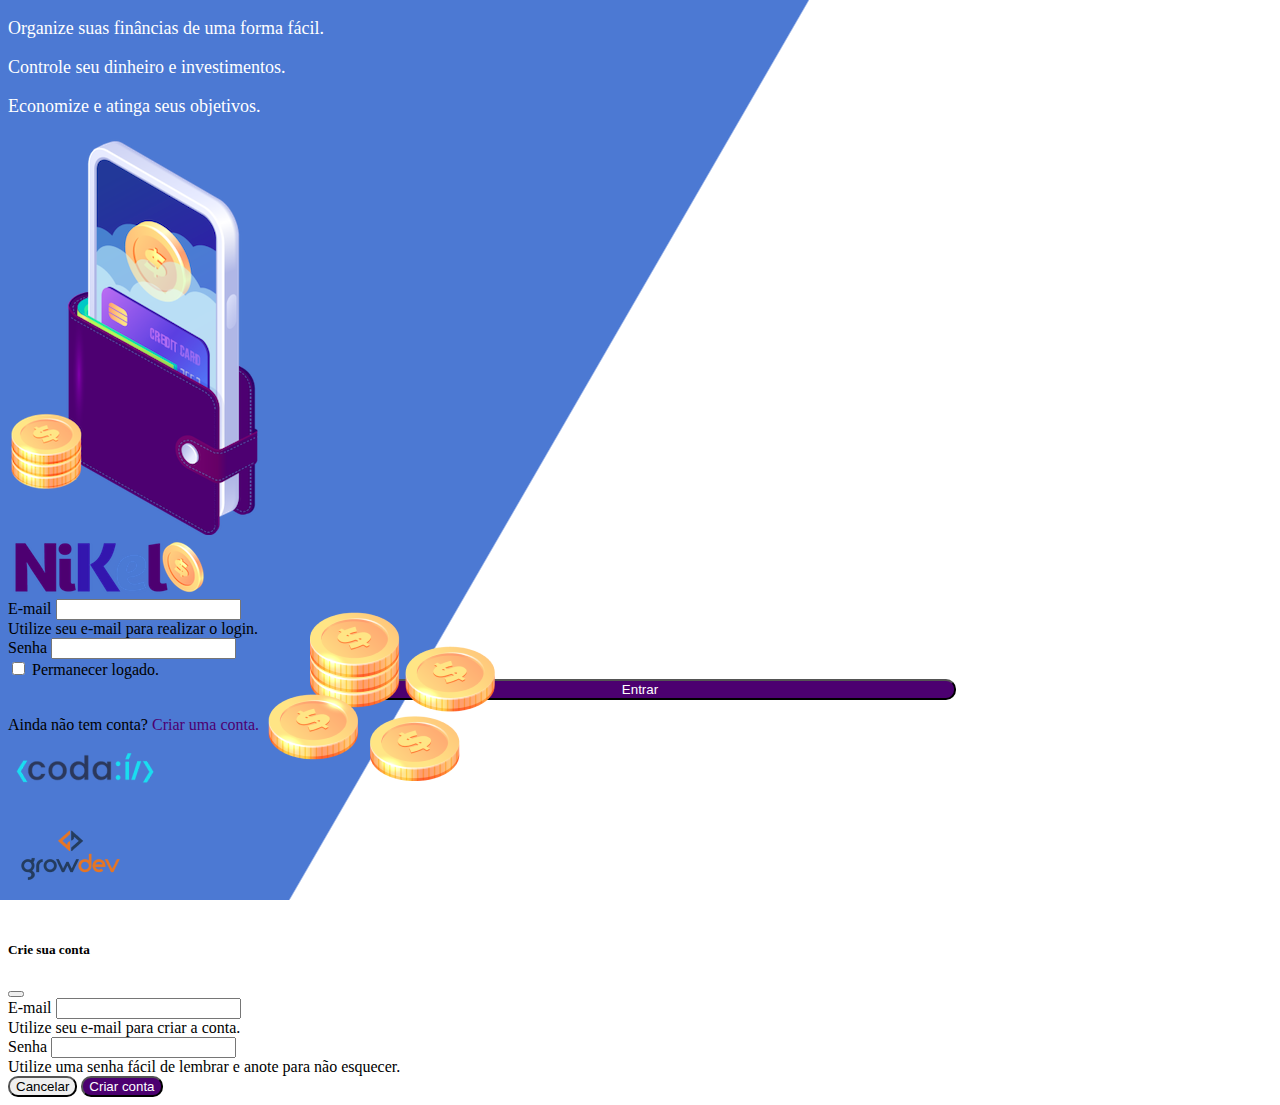
==== public/index.html @ 23f3db3a "Initial Commit" ====
<!DOCTYPE html>
<html lang="pt">
<head>
    <meta charset="UTF-8">
    <meta name="viewport" content="width=device-width, initial-scale=1.0">
    <title>Document</title>
    <link href="https://cdn.jsdelivr.net/npm/bootstrap@5.1.3/dist/css/bootstrap.min.css" rel="stylesheet" integrity="sha384-1BmE4kWBq78iYhFldvKuhfTAU6auU8tT94WrHftjDbrCEXSU1oBoqyl2QvZ6jIW3" crossorigin="anonymous">
    <link rel="stylesheet" href="./css/styles.css">
</head>
<body id="login">
    <main>
        <div class="container">
            <div class="row vh-100">
                <div class="col d-flex justify-content-center my-5 flex-column">
                    <div class="text-login">
                        <p>Organize suas finâncias de uma forma fácil.</p>
                        <p>Controle seu dinheiro e investimentos.</p>
                        <p>Economize e atinga seus objetivos.</p> 
                    </div>
                    <div class="text-center">
                        <img src="./assets/images/pocket.png" alt="imafe pockets class="img-fluid>
                        <img src="./assets/images/coins.png" alt="image coins" class="img-fluid d-none d-md-inline coins">
                </div>
                </div>
                <div class="col d-flex justify-content-center my-5 flex-column">
                    <div class="cointeiner">
                        <div class="row">
                            <div class="col">
                                <div class="text-center mb-3">
                                    <img src="./assets/images/nikel-logo.png" alt="nikel logo" class="img-fluid">
                                </div>
                            </div>
                        </div>
                        <div class="row">
                            <div class="col">
                                <form id="login-form">
                                    <div class="mb-3">
                                     <label for="email-input" class="form-label">E-mail</label>
                                      <input type="email" class="form-control" id="email-input" aria-describedby="emailHelp">
                                      <div id="emailHelp" class="form-text">Utilize seu e-mail para realizar o login.</div>
                                    </div>
                                    <div class="mb-3">
                                      <label for="password-input" class="form-label">Senha</label>
                                      <input type="password" class="form-control" id="password-input">
                                    </div>
                                    <div class="mb-3 form-check">
                                      <input type="checkbox" class="form-check-input" id="session-check">
                                      <label class="form-check-label" for="session-check">Permanecer logado.</label>
                                    </div>
                                    <button type="submit" class="btn button-login">Entrar</button>
                                </form>
                            </div>
                        </div>
                        <div class="row">
                            <div class="col">
                                <p id="link-conta" class="text-center mt-2 form-text" data-bs-toggle="modal" data-bs-target="#register-modal"> Ainda não tem conta? <span 
                                    class="link-default">Criar uma conta.</span></p>
                            </div>
                        </div>
                        <div class="row">
                            <div class="col">
                                <div class="text-center mt-5">
                                    <img src="./assets/images/codai-logo.png" alt="">
                                </div>
                            </div>
                        </div>
                        <div class="row">
                            <div class="col text-center">
                                <div>
                                    <img src="./assets/images/growdev-logo.png" alt="">
                                </div>
                            </div>
                        </div>
                    </div>
                </div>
            </div>
        </div>
        <!-- Modal -->
        <div class="modal fade" id="register-modal" tabindex="-1" aria-labelledby="exampleModalLabel" aria-hidden="true">
            <div class="modal-dialog">
            <div class="modal-content">
                <div class="modal-header">
                <h5 class="modal-title" id="exampleModalLabel">Crie sua conta</h5>
                <button type="button" class="btn-close" data-bs-dismiss="modal" aria-label="Close"></button>
                </div>
                  <form id="create-form">
                        <div class="modal-body">
                                <div class="mb-3">
                                    <label for="email-create-input" class="form-label">E-mail</label>
                                    <input type="email" class="form-control" id="email-create-input" aria-describedby="emailHelp" required>
                                    <div id="emailHelp" class="form-text">Utilize seu e-mail para criar a conta.
                                    </div>
                                    <div class="mb-3">
                                    </div>
                                    <div class="mb-3">
                                        <label for="password-create-input" class="form-label">Senha</label>
                                        <input type="password" class="form-control" id="password-create-input" required>
                                        <div id="emailHelp" class="form-text">Utilize uma senha fácil de lembrar e anote para 
                                            não esquecer.
                                            <div class="modal-footer">
                                                <button type="button" class="btn btn-secondary button-cancel" data-bs-dismiss="modal">Cancelar</button>
                                                <button type="submit" class="btn button-default">Criar conta</button>
                                            </div>
                                        </div>
                                    </div>
                                </div>
                            </div>
                        </div>
                    </form>
                </div>
            </div>
        </div>
    </main>
    
    <script src="https://cdn.jsdelivr.net/npm/bootstrap@5.1.3/dist/js/bootstrap.bundle.min.js" 
    integrity="sha384-ka7Sk0Gln4gmtz2MlQnikT1wXgYsOg+OMhuP+IlRH9sENBO0LRn5q+8nbTov4+1p" 
    crossorigin="anonymous"></script>
    <script src="./JS/index.js"></script>
</body>
</html>
---- public/css/styles.css ----
#login{
    background:linear-gradient(120deg,#4c79d3 44.9%, #ffffff 45%) no-repeat fixed;
}

#app{
    background:linear-gradient(120deg,#ffffff 44.9%, #4c79d3 45%) no-repeat fixed;
}

header{
    border-bottom: 1px solid #bebcbc;
    padding: 5px;
    background-color: #ffffff;
}

.color-primary{
    color: #4c0070;
}

.color-secondary{
    color: #4c79d3;
}

.icon-detail{
    font-size: 50px;
    margin-right: 10px;
    vertical-align: middle;
}

.text-login {
    color: #ffffff;
    font-size: 18px;
    font-weight: 500;
}

.coins{
    position: absolute;
    bottom: 100px;
}

.button-login{
    border-radius: 10px;
    background-color: #4c0070;
    color: #ffffff;
    width: 50%;
    margin: 0 25%;
}

.button-default{
    border-radius: 10px;
    background-color: #4c0070;
    color: #ffffff;
}

.button-cancel{
    border-radius: 10px;
}

.button-float{
    border-radius: 100px;
    height: 60px;
    width: 60px;
    position: fixed;
    padding: 0 !important;
    bottom: 1rem;
    right: 2rem;
    font-size: 35px;
    border: 2px solid #4c0070;
    background-color: #4c0070;
    color: #ffffff;
}

.button-float:hover{
    border: 2px solid #4c79d3;
    background-color: #ffffff;
    color: #4c79d3;
}

.button-login:hover,.button-default:hover{
    background: #4c79d3;
    color: #ffffff;
}

.link-default{
    color:#4c0070;
    cursor: pointer;
}

.link-default:hover{
    color: #4c79d3;
}

.info{
    background-color: #ffffff;
    border-radius: 20px 20px 0px 0px;
    padding: 20px 0px 0px;
}

.logout{
    min-width: 5rem !important;
}

.menu{
    margin-right: 20px;
}
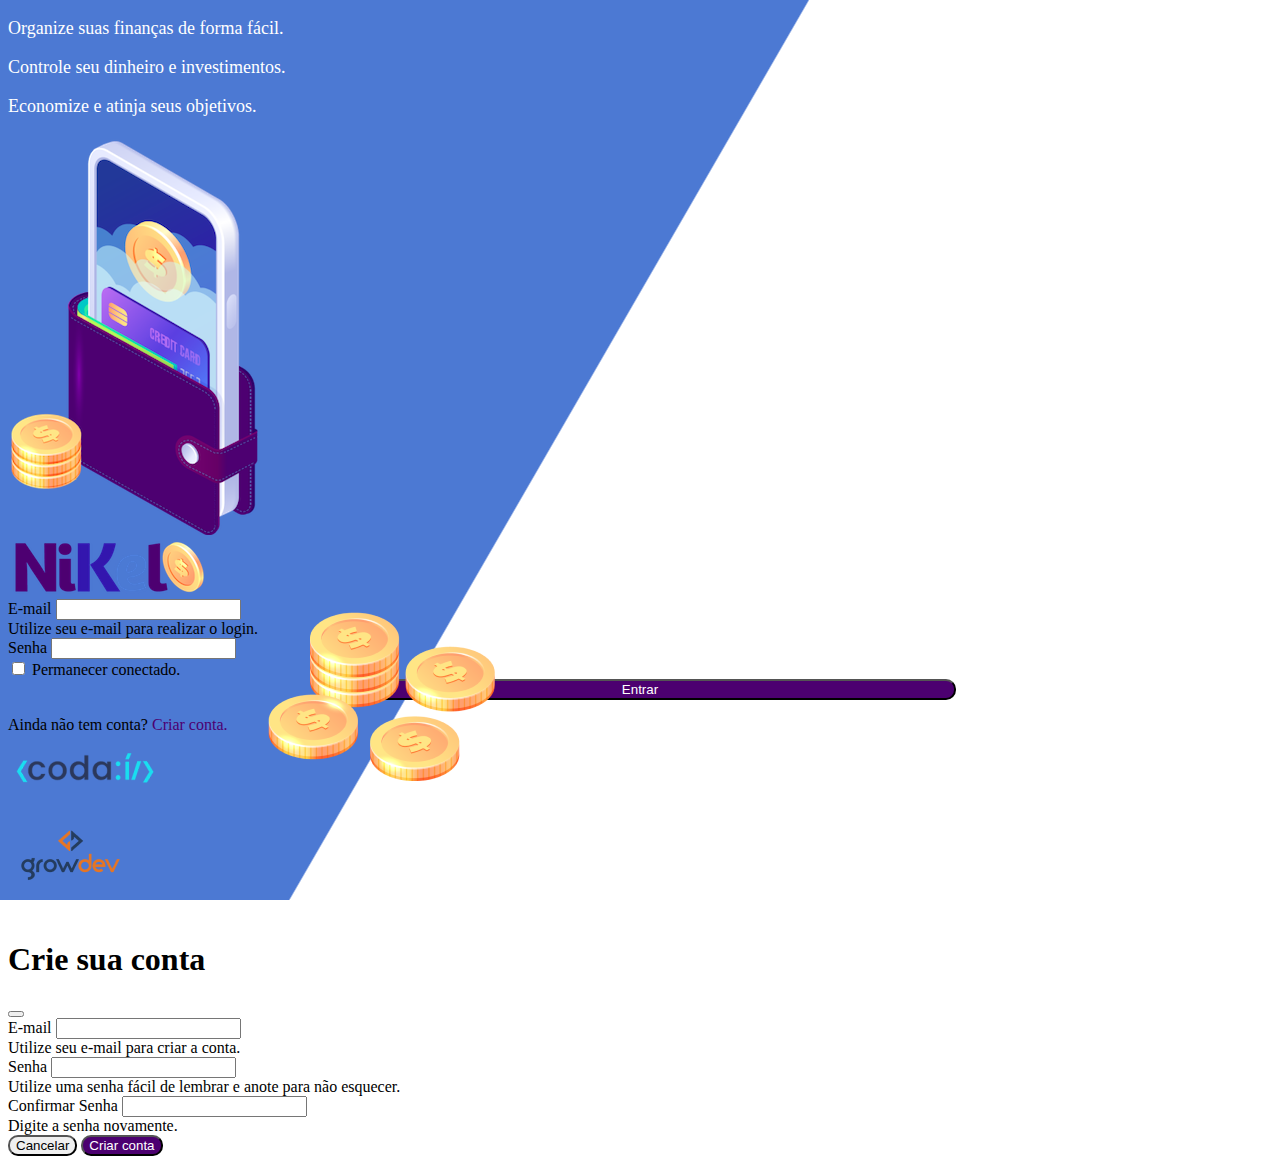
==== commit 9dd527dc: "Initial Commit" ====
--- a/public/index.html
+++ b/public/index.html
@@ -1,10 +1,10 @@
 <!DOCTYPE html>
-<html lang="pt">
+<html lang="pt-BR">
 <head>
     <meta charset="UTF-8">
     <meta name="viewport" content="width=device-width, initial-scale=1.0">
-    <title>Document</title>
-    <link href="https://cdn.jsdelivr.net/npm/bootstrap@5.1.3/dist/css/bootstrap.min.css" rel="stylesheet" integrity="sha384-1BmE4kWBq78iYhFldvKuhfTAU6auU8tT94WrHftjDbrCEXSU1oBoqyl2QvZ6jIW3" crossorigin="anonymous">
+    <title>Nikel</title>
+    <link href="https://cdn.jsdelivr.net/npm/bootstrap@5.3.2/dist/css/bootstrap.min.css" rel="stylesheet" integrity="sha384-T3c6CoIi6uLrA9TneNEoa7RxnatzjcDSCmG1MXxSR1GAsXEV/Dwwykc2MPK8M2HN" crossorigin="anonymous">
     <link rel="stylesheet" href="./css/styles.css">
 </head>
 <body id="login">
@@ -13,21 +13,21 @@
             <div class="row vh-100">
                 <div class="col d-flex justify-content-center my-5 flex-column">
                     <div class="text-login">
-                        <p>Organize suas finâncias de uma forma fácil.</p>
+                        <p>Organize suas finanças de forma fácil.</p>
                         <p>Controle seu dinheiro e investimentos.</p>
-                        <p>Economize e atinga seus objetivos.</p> 
+                        <p>Economize e atinja seus objetivos.</p>
                     </div>
                     <div class="text-center">
-                        <img src="./assets/images/pocket.png" alt="imafe pockets class="img-fluid>
-                        <img src="./assets/images/coins.png" alt="image coins" class="img-fluid d-none d-md-inline coins">
-                </div>
+                        <img src="./assets/images/pocket.png" alt="image pocket" class="img-fluid" srcset="">
+                        <img src="./assets/images/coins.png" alt="image coins" class="img-fluid d-none d-md-inline coins" srcset="">
+                    </div>
                 </div>
                 <div class="col d-flex justify-content-center my-5 flex-column">
-                    <div class="cointeiner">
+                    <div class="container">
                         <div class="row">
-                            <div class="col">
+                            <div>
                                 <div class="text-center mb-3">
-                                    <img src="./assets/images/nikel-logo.png" alt="nikel logo" class="img-fluid">
+                                    <img src="./assets/images/nikel-logo.png" alt="logo Nikel" class="img-fluid" srcset="">
                                 </div>
                             </div>
                         </div>
@@ -35,7 +35,7 @@
                             <div class="col">
                                 <form id="login-form">
                                     <div class="mb-3">
-                                     <label for="email-input" class="form-label">E-mail</label>
+                                      <label for="email-input" class="form-label">E-mail</label>
                                       <input type="email" class="form-control" id="email-input" aria-describedby="emailHelp">
                                       <div id="emailHelp" class="form-text">Utilize seu e-mail para realizar o login.</div>
                                     </div>
@@ -45,7 +45,7 @@
                                     </div>
                                     <div class="mb-3 form-check">
                                       <input type="checkbox" class="form-check-input" id="session-check">
-                                      <label class="form-check-label" for="session-check">Permanecer logado.</label>
+                                      <label class="form-check-label" for="session-check">Permanecer conectado.</label>
                                     </div>
                                     <button type="submit" class="btn button-login">Entrar</button>
                                 </form>
@@ -53,21 +53,20 @@
                         </div>
                         <div class="row">
                             <div class="col">
-                                <p id="link-conta" class="text-center mt-2 form-text" data-bs-toggle="modal" data-bs-target="#register-modal"> Ainda não tem conta? <span 
-                                    class="link-default">Criar uma conta.</span></p>
+                                <p id="link-conta" class="text-center mt-2 form-text" data-bs-toggle="modal" data-bs-target="#register-modal">Ainda não tem conta? <span class="link-default">Criar conta.</span></p>
                             </div>
                         </div>
                         <div class="row">
                             <div class="col">
                                 <div class="text-center mt-5">
-                                    <img src="./assets/images/codai-logo.png" alt="">
+                                    <img src="./assets/images/codai-logo.png" alt="logo Codaí" srcset="">
                                 </div>
                             </div>
                         </div>
                         <div class="row">
-                            <div class="col text-center">
-                                <div>
-                                    <img src="./assets/images/growdev-logo.png" alt="">
+                            <div class="col">
+                                <div class="text-center">
+                                    <img src="./assets/images/growdev-logo.png" alt="logo Growdev" srcset="">
                                 </div>
                             </div>
                         </div>
@@ -75,46 +74,44 @@
                 </div>
             </div>
         </div>
+
         <!-- Modal -->
         <div class="modal fade" id="register-modal" tabindex="-1" aria-labelledby="exampleModalLabel" aria-hidden="true">
             <div class="modal-dialog">
-            <div class="modal-content">
-                <div class="modal-header">
-                <h5 class="modal-title" id="exampleModalLabel">Crie sua conta</h5>
-                <button type="button" class="btn-close" data-bs-dismiss="modal" aria-label="Close"></button>
-                </div>
-                  <form id="create-form">
+                <div class="modal-content">
+                    <div class="modal-header">
+                        <h1 class="modal-title fs-5" id="exampleModalLabel">Crie sua conta</h1>
+                        <button type="button" class="btn-close" data-bs-dismiss="modal" aria-label="Close"></button>
+                    </div>
+                    <form id="create-form">
                         <div class="modal-body">
-                                <div class="mb-3">
-                                    <label for="email-create-input" class="form-label">E-mail</label>
-                                    <input type="email" class="form-control" id="email-create-input" aria-describedby="emailHelp" required>
-                                    <div id="emailHelp" class="form-text">Utilize seu e-mail para criar a conta.
-                                    </div>
-                                    <div class="mb-3">
-                                    </div>
-                                    <div class="mb-3">
-                                        <label for="password-create-input" class="form-label">Senha</label>
-                                        <input type="password" class="form-control" id="password-create-input" required>
-                                        <div id="emailHelp" class="form-text">Utilize uma senha fácil de lembrar e anote para 
-                                            não esquecer.
-                                            <div class="modal-footer">
-                                                <button type="button" class="btn btn-secondary button-cancel" data-bs-dismiss="modal">Cancelar</button>
-                                                <button type="submit" class="btn button-default">Criar conta</button>
-                                            </div>
-                                        </div>
-                                    </div>
-                                </div>
+                            <div class="mb-3">
+                                <label for="email-create-input" class="form-label">E-mail</label>
+                                <input type="email" class="form-control" id="email-create-input" aria-describedby="emailHelp" required>
+                                <div id="emailHelp" class="form-text">Utilize seu e-mail para criar a conta.</div>
                             </div>
+                            <div class="mb-3">
+                                <label for="password-create-input" class="form-label">Senha</label>
+                                <input type="password" class="form-control" id="password-create-input" required>
+                                <div id="emailHelp" class="form-text">Utilize uma senha fácil de lembrar e anote para não esquecer.</div>
+                            </div>
+                            <div class="mb-3">
+                                <label for="password-confirm" class="form-label">Confirmar Senha</label>
+                                <input type="password" class="form-control" id="password-confirm" required>
+                                <div id="emailHelp" class="form-text">Digite a senha novamente.</div>
+                            </div>
+                        </div>
+                        <div class="modal-footer">
+                            <button type="button" class="btn btn-secondary button-cancel" data-bs-dismiss="modal">Cancelar</button>
+                            <button type="submit" class="btn button-default">Criar conta</button>
                         </div>
                     </form>
                 </div>
             </div>
         </div>
+
     </main>
-    
-    <script src="https://cdn.jsdelivr.net/npm/bootstrap@5.1.3/dist/js/bootstrap.bundle.min.js" 
-    integrity="sha384-ka7Sk0Gln4gmtz2MlQnikT1wXgYsOg+OMhuP+IlRH9sENBO0LRn5q+8nbTov4+1p" 
-    crossorigin="anonymous"></script>
-    <script src="./JS/index.js"></script>
+    <script src="https://cdn.jsdelivr.net/npm/bootstrap@5.3.2/dist/js/bootstrap.bundle.min.js" integrity="sha384-C6RzsynM9kWDrMNeT87bh95OGNyZPhcTNXj1NW7RuBCsyN/o0jlpcV8Qyq46cDfL" crossorigin="anonymous"></script>
+    <script src="./js/index.js"></script>
 </body>
 </html>